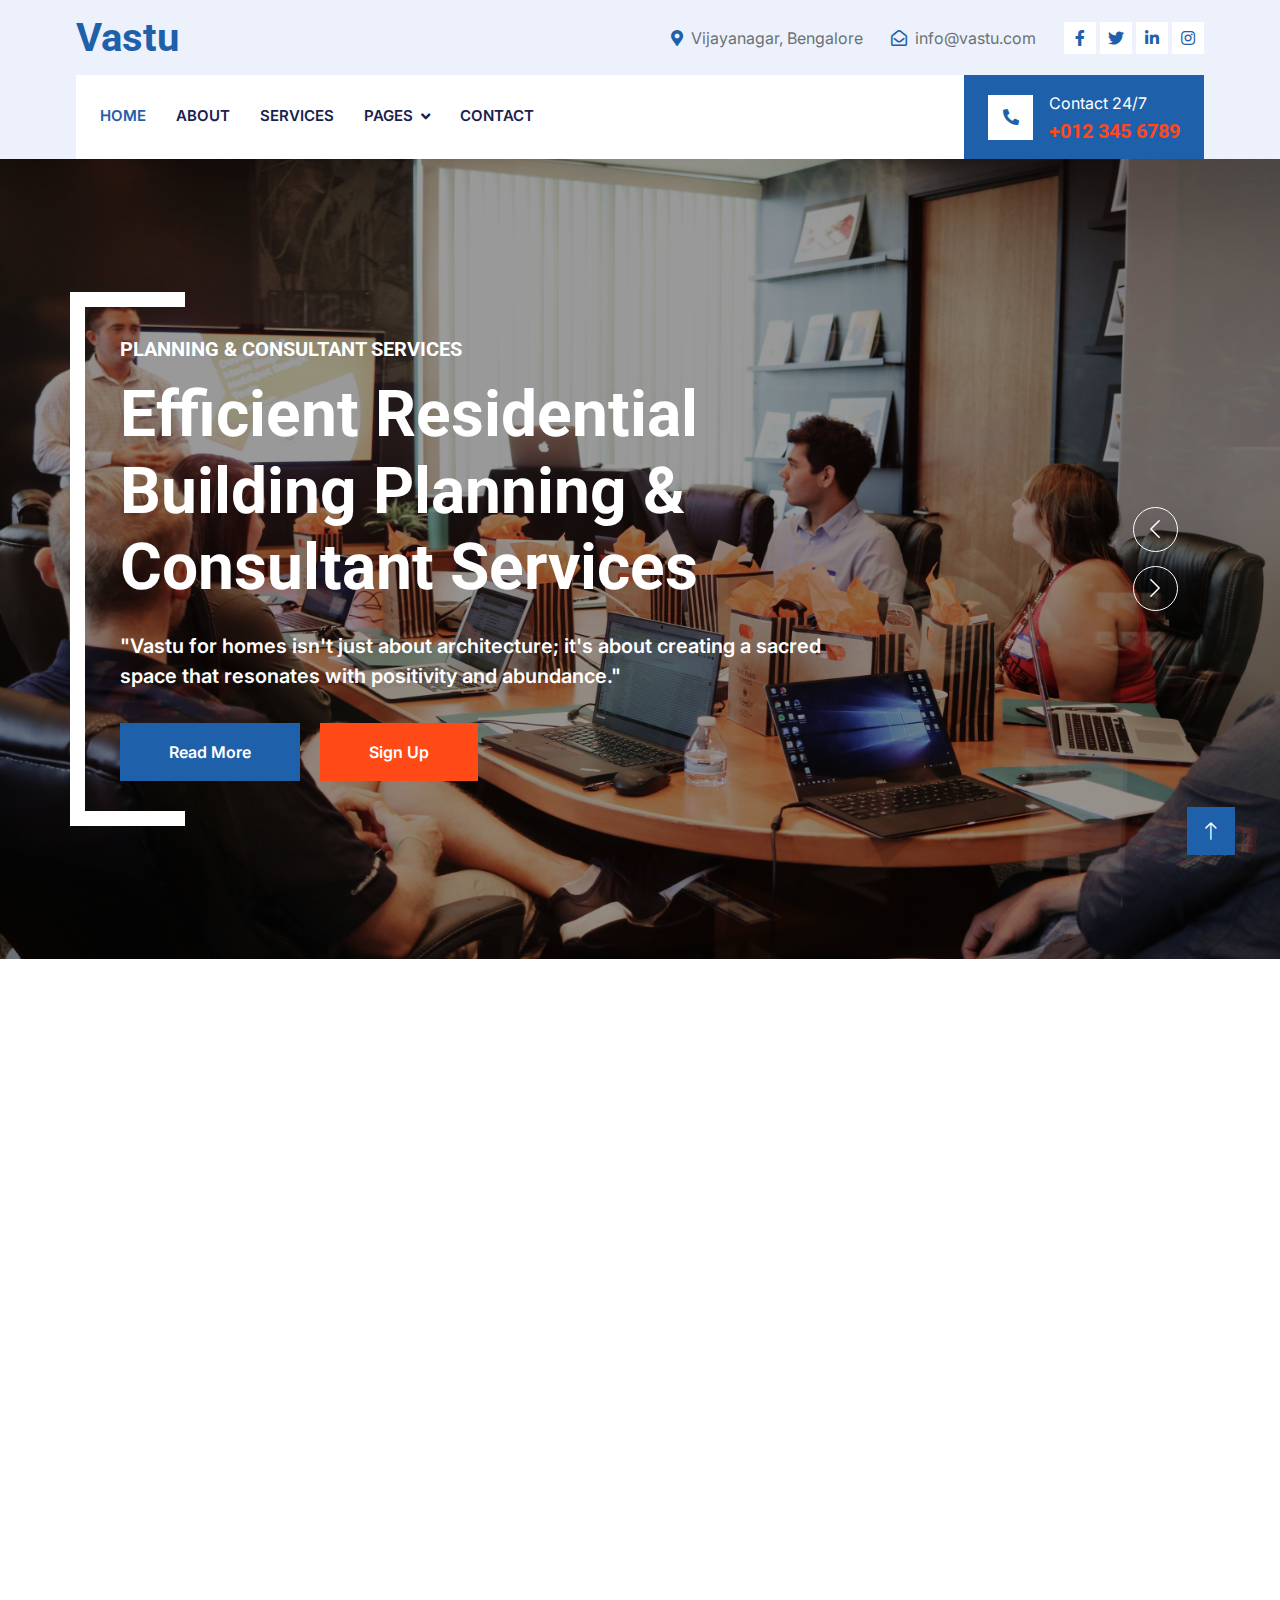
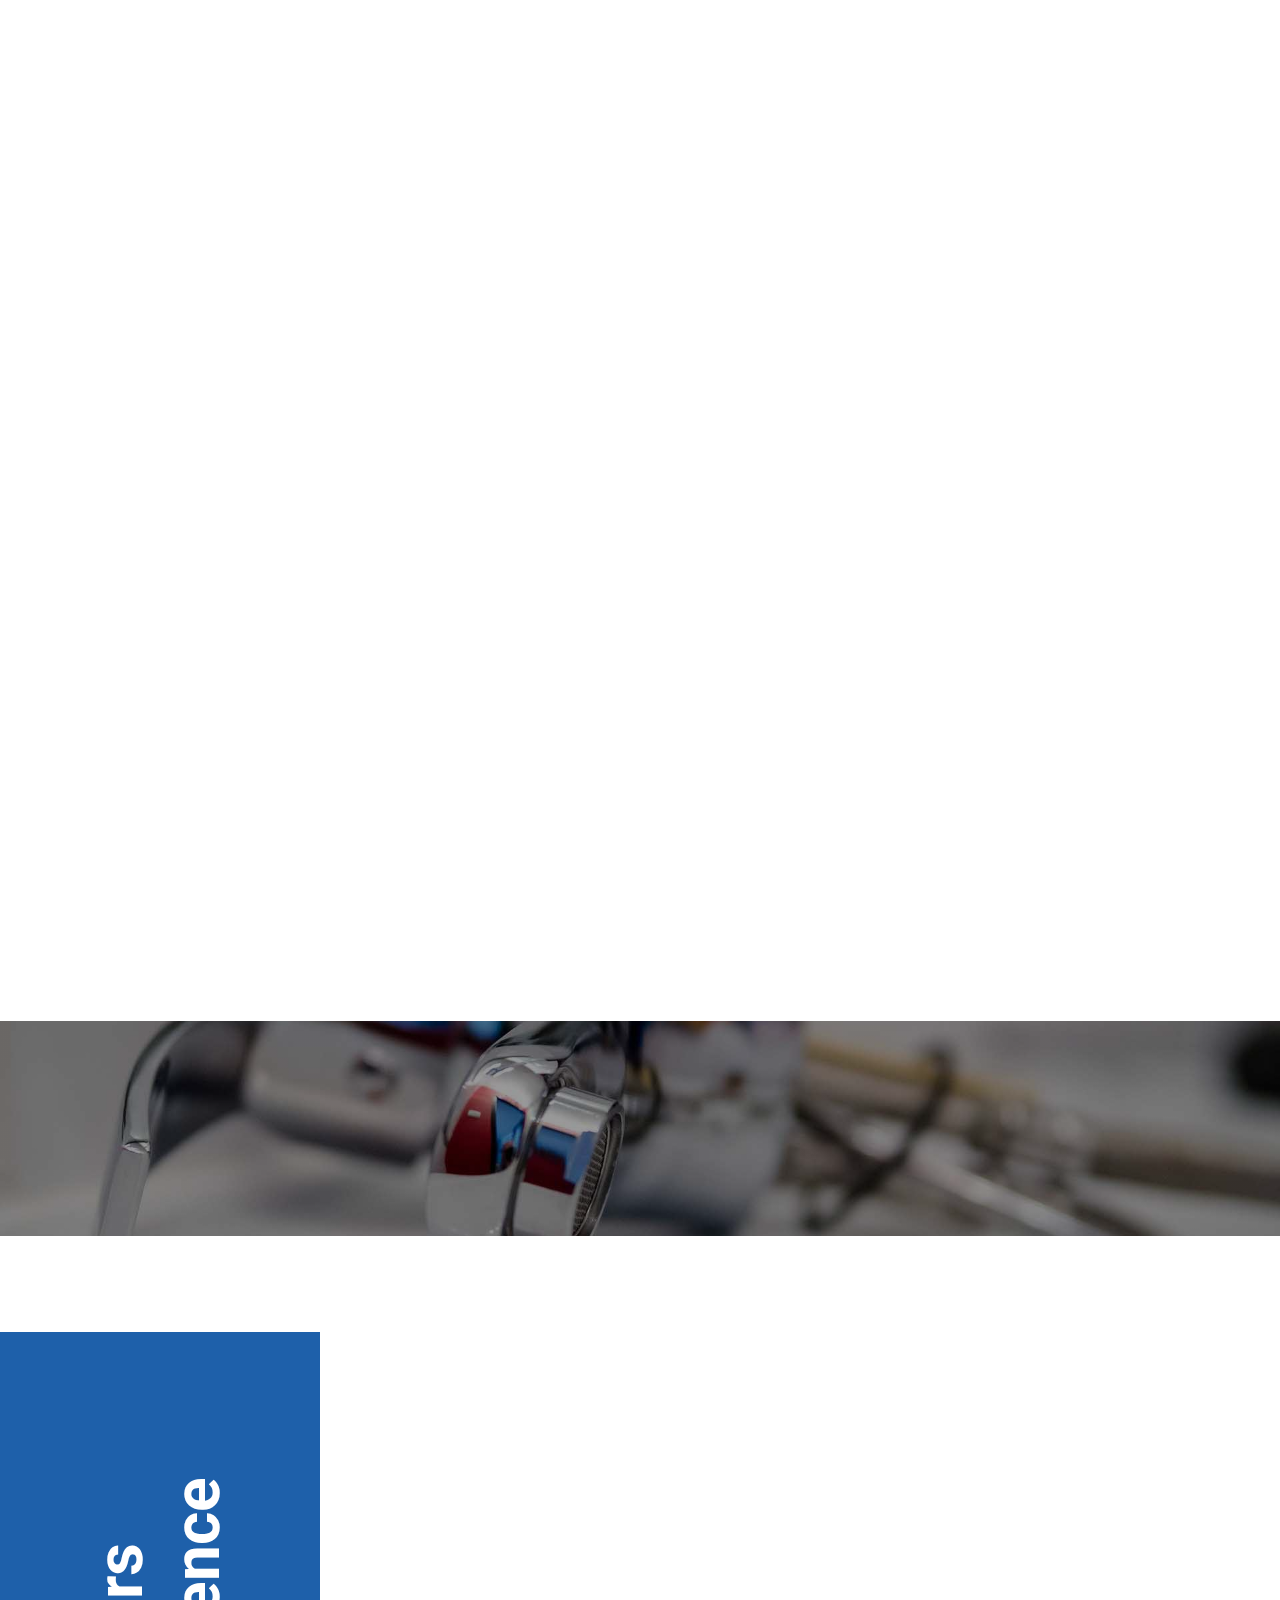
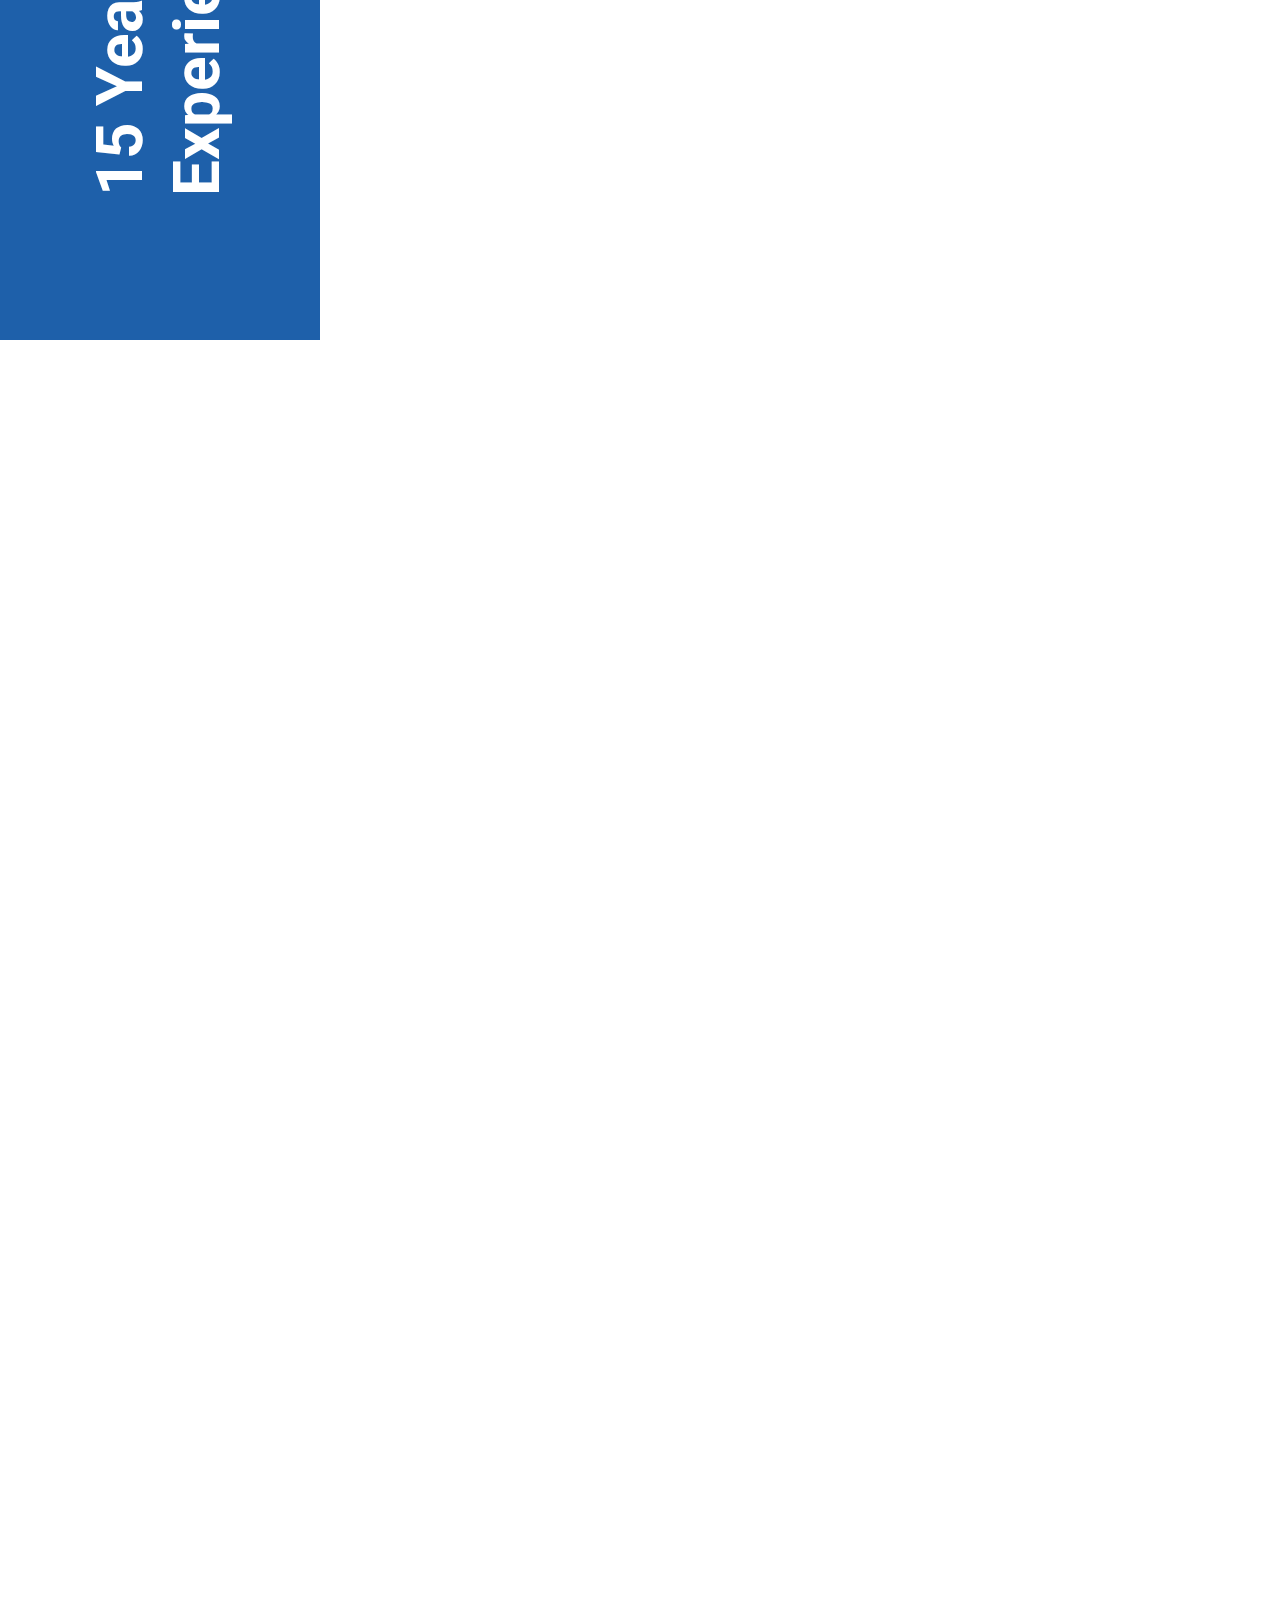
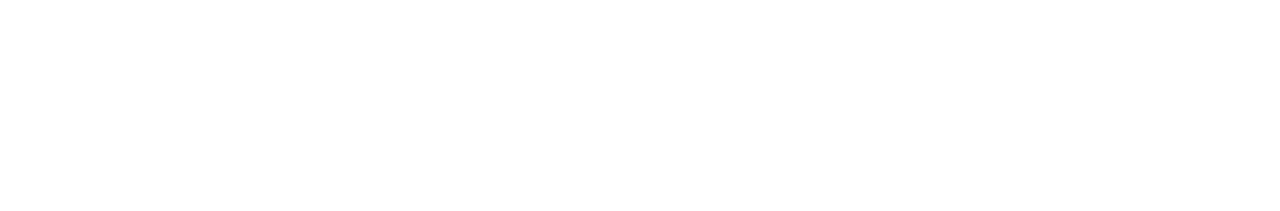
==== index.html @ 3ae21a58 "Add files via upload" ====
<!DOCTYPE html>
<html lang="en">

<head>
    <meta charset="utf-8">
    <title>Vastu Plan</title>
    <meta content="width=device-width, initial-scale=1.0" name="viewport">
    <meta content="" name="keywords">
    <meta content="" name="description">

    <!-- Favicon -->
    <link href="img/favicon.ico" rel="icon">

    <!-- Google Web Fonts -->
    <link rel="preconnect" href="https://fonts.googleapis.com">
    <link rel="preconnect" href="https://fonts.gstatic.com" crossorigin>
    <link href="https://fonts.googleapis.com/css2?family=Inter:wght@400;600&family=Roboto:wght@500;700&display=swap" rel="stylesheet">

    <!-- Icon Font Stylesheet -->
    <link href="https://cdnjs.cloudflare.com/ajax/libs/font-awesome/5.10.0/css/all.min.css" rel="stylesheet">
    <link href="https://cdn.jsdelivr.net/npm/bootstrap-icons@1.4.1/font/bootstrap-icons.css" rel="stylesheet">

    <!-- Libraries Stylesheet -->
    <link href="lib/animate/animate.min.css" rel="stylesheet">
    <link href="lib/owlcarousel/assets/owl.carousel.min.css" rel="stylesheet">
    <link href="lib/tempusdominus/css/tempusdominus-bootstrap-4.min.css" rel="stylesheet" />

    <!-- Customized Bootstrap Stylesheet -->
    <link href="css/bootstrap.min.css" rel="stylesheet">

    <!-- Template Stylesheet -->
    <link href="css/style.css" rel="stylesheet">
</head>

<body>
    <!-- Spinner Start -->
    <div id="spinner" class="show bg-white position-fixed translate-middle w-100 vh-100 top-50 start-50 d-flex align-items-center justify-content-center">
        <div class="spinner-border text-primary" style="width: 3rem; height: 3rem;" role="status">
            <span class="sr-only">Loading...</span>
        </div>
    </div>
    <!-- Spinner End -->


    <!-- Topbar Start -->
    <div class="container-fluid bg-light d-none d-lg-block">
        <div class="row align-items-center top-bar">
            <div class="col-lg-3 col-md-12 text-center text-lg-start">
                <a href="" class="navbar-brand m-0 p-0">
                    <h1 class="text-primary m-0">Vastu</h1>
                </a>
            </div>
            <div class="col-lg-9 col-md-12 text-end">
                <div class="h-100 d-inline-flex align-items-center me-4">
                    <i class="fa fa-map-marker-alt text-primary me-2"></i>
                    <p class="m-0">Vijayanagar, Bengalore</p>
                </div>
                <div class="h-100 d-inline-flex align-items-center me-4">
                    <i class="far fa-envelope-open text-primary me-2"></i>
                    <p class="m-0">info@vastu.com</p>
                </div>
                <div class="h-100 d-inline-flex align-items-center">
                    <a class="btn btn-sm-square bg-white text-primary me-1" href=""><i class="fab fa-facebook-f"></i></a>
                    <a class="btn btn-sm-square bg-white text-primary me-1" href=""><i class="fab fa-twitter"></i></a>
                    <a class="btn btn-sm-square bg-white text-primary me-1" href=""><i class="fab fa-linkedin-in"></i></a>
                    <a class="btn btn-sm-square bg-white text-primary me-0" href=""><i class="fab fa-instagram"></i></a>
                </div>
            </div>
        </div>
    </div>
    <!-- Topbar End -->


    <!-- Navbar Start -->
    <div class="container-fluid nav-bar bg-light">
        <nav class="navbar navbar-expand-lg navbar-light bg-white p-3 py-lg-0 px-lg-4">
            <a href="" class="navbar-brand d-flex align-items-center m-0 p-0 d-lg-none">
                <h1 class="text-primary m-0">Vastu</h1>
            </a>
            <button class="navbar-toggler" type="button" data-bs-toggle="collapse" data-bs-target="#navbarCollapse">
                <span class="fa fa-bars"></span>
            </button>
            <div class="collapse navbar-collapse" id="navbarCollapse">
                <div class="navbar-nav me-auto">
                    <a href="index.html" class="nav-item nav-link active">Home</a>
                    <a href="about.html" class="nav-item nav-link">About</a>
                    <a href="service.html" class="nav-item nav-link">Services</a>
                    <div class="nav-item dropdown">
                        <a href="#" class="nav-link dropdown-toggle" data-bs-toggle="dropdown">Pages</a>
                        <div class="dropdown-menu fade-up m-0">
                            <a href="booking.html" class="dropdown-item">Booking</a>
                            <a href="team.html" class="dropdown-item">Technicians</a>
                            <a href="testimonial.html" class="dropdown-item">Testimonial</a>
                            <a href="404.html" class="dropdown-item">404 Page</a>
                        </div>
                    </div>
                    <a href="contact.html" class="nav-item nav-link">Contact</a>
                </div>
                <div class="mt-4 mt-lg-0 me-lg-n4 py-3 px-4 bg-primary d-flex align-items-center">
                    <div class="d-flex flex-shrink-0 align-items-center justify-content-center bg-white" style="width: 45px; height: 45px;">
                        <i class="fa fa-phone-alt text-primary"></i>
                    </div>
                    <div class="ms-3">
                        <p class="mb-1 text-white">Contact 24/7</p>
                        <h5 class="m-0 text-secondary">+012 345 6789</h5>
                    </div>
                </div>
            </div>
        </nav>
    </div>
    <!-- Navbar End -->


    <!-- Carousel Start -->
    <div class="container-fluid p-0 mb-5">
        <div class="owl-carousel header-carousel position-relative">
            <div class="owl-carousel-item position-relative">
                <img class="img-fluid" src="img/carous1.jpg" alt="" style="max-height: 800px;">
                <div class="position-absolute top-0 start-0 w-100 h-100 d-flex align-items-center" style="background: rgba(0, 0, 0, .4);">
                    <div class="container">
                        <div class="row justify-content-start">
                            <div class="col-10 col-lg-8">
                                <h5 class="text-white text-uppercase mb-3 animated slideInDown">Planning & Consultant Services</h5>
                                <h1 class="display-3 text-white animated slideInDown mb-4">Efficient Residential Building Planning & Consultant Services</h1>
                                <p class="fs-5 fw-medium text-white mb-4 pb-2">"Vastu for homes isn't just about architecture; it's about creating a sacred space that resonates with positivity and abundance."</p>
                                <a href="" class="btn btn-primary py-md-3 px-md-5 me-3 animated slideInLeft">Read More</a>
                                <a href="" class="btn btn-secondary py-md-3 px-md-5 animated slideInRight">Sign Up</a>
                            </div>
                        </div>
                    </div>
                </div>
            </div>
            <div class="owl-carousel-item position-relative">
                <img class="img-fluid" src="img/carousel2.jpg" alt="" style="max-height: 800px;">
                <div class="position-absolute top-0 start-0 w-100 h-100 d-flex align-items-center" style="background: rgba(0, 0, 0, .4);">
                    <div class="container">
                        <div class="row justify-content-start">
                            <div class="col-10 col-lg-8">
                                <h5 class="text-white text-uppercase mb-3 animated slideInDown">Planning & Consultant Services</h5>
                                <h1 class="display-3 text-white animated slideInDown mb-4">Efficient Commercial Building Planning & Consultant Services</h1>
                                <p class="fs-5 fw-medium text-white mb-4 pb-2">"Incorporating Vastu principles in commercial spaces fosters an environment conducive to success and abundance."</p>
                                <a href="" class="btn btn-primary py-md-3 px-md-5 me-3 animated slideInLeft">Read More</a>
                                <a href="" class="btn btn-secondary py-md-3 px-md-5 animated slideInRight">Sign Up</a>
                            </div>
                        </div>
                    </div>
                </div>
            </div>
        </div>
    </div>
    <!-- Carousel End -->


    <!-- Service Start -->
    <div class="container-xxl py-5">
        <div class="container">
            <div class="text-center wow fadeInUp" data-wow-delay="0.1s">
                
                <h1 class="mb-5">Residential Building</h1>
            </div>
            <div class="row g-4">
                <div class="col-lg-3 col-md-6 service-item-top wow fadeInUp" data-wow-delay="0.1s">
                    <div class="overflow-hidden">
                        <img class="img-fluid w-100 h-100" src="img/2d.jpeg" alt="" style="max-height: 400px;">
                    </div>
                    <div class="d-flex align-items-center justify-content-between bg-light p-4">
                        <h5 class="text-truncate me-3 mb-0">2D Plans</h5>
                        <a class="btn btn-square btn-outline-primary border-2 border-white flex-shrink-0" href=""><i class="fa fa-arrow-right"></i></a>
                    </div>
                </div>
                <div class="col-lg-3 col-md-6 service-item-top wow fadeInUp" data-wow-delay="0.3s">
                    <div class="overflow-hidden">
                        <img class="img-fluid w-100 h-100" src="img/3d.jpeg" alt="" style="max-height: 400px;">
                    </div>
                    <div class="d-flex align-items-center justify-content-between bg-light p-4">
                        <h5 class="text-truncate me-3 mb-0">3D Plans</h5>
                        <a class="btn btn-square btn-outline-primary border-2 border-white flex-shrink-0" href=""><i class="fa fa-arrow-right"></i></a>
                    </div>
                </div>
                <div class="col-lg-3 col-md-6 service-item-top wow fadeInUp" data-wow-delay="0.5s">
                    <div class="overflow-hidden">
                        <img class="img-fluid w-100 h-100" src="img/frontElevation.png" alt="" style="max-height: 400px;">
                    </div>
                    <div class="d-flex align-items-center justify-content-between bg-light p-4">
                        <h5 class="text-truncate me-3 mb-0">Front Elevation</h5>
                        <a class="btn btn-square btn-outline-primary border-2 border-white flex-shrink-0" href=""><i class="fa fa-arrow-right"></i></a>
                    </div>
                </div>
                <div class="col-lg-3 col-md-6 service-item-top wow fadeInUp" data-wow-delay="0.5s">
                    <div class="overflow-hidden">
                        <img class="img-fluid w-100 h-100" src="img/interior1.jpeg" alt="" style="max-height: 400px;">
                    </div>
                    <div class="d-flex align-items-center justify-content-between bg-light p-4">
                        <h5 class="text-truncate me-3 mb-0">Interior Design</h5>
                        <a class="btn btn-square btn-outline-primary border-2 border-white flex-shrink-0" href=""><i class="fa fa-arrow-right"></i></a>
                    </div>
                </div>
            </div>
        </div>
    </div>
    <div class="container-xxl py-5">
        <div class="container">
            <div class="text-center wow fadeInUp" data-wow-delay="0.1s">
                
                <h1 class="mb-5">Commercial Building</h1>
            </div>
            <div class="row g-4">
                <div class="col-lg-3 col-md-6 service-item-top wow fadeInUp" data-wow-delay="0.1s">
                    <div class="overflow-hidden">
                        <img class="img-fluid w-100 h-100" src="img/2d1.jpeg" alt="" style="max-height: 400px;">
                    </div>
                    <div class="d-flex align-items-center justify-content-between bg-light p-4">
                        <h5 class="text-truncate me-3 mb-0">2D Plans</h5>
                        <a class="btn btn-square btn-outline-primary border-2 border-white flex-shrink-0" href=""><i class="fa fa-arrow-right"></i></a>
                    </div>
                </div>
                <div class="col-lg-3 col-md-6 service-item-top wow fadeInUp" data-wow-delay="0.3s">
                    <div class="overflow-hidden">
                        <img class="img-fluid w-100 h-100" src="img/3d1.jpeg" alt="" style="max-height: 400px;">
                    </div>
                    <div class="d-flex align-items-center justify-content-between bg-light p-4">
                        <h5 class="text-truncate me-3 mb-0">3D Plans</h5>
                        <a class="btn btn-square btn-outline-primary border-2 border-white flex-shrink-0" href=""><i class="fa fa-arrow-right"></i></a>
                    </div>
                </div>
                <div class="col-lg-3 col-md-6 service-item-top wow fadeInUp" data-wow-delay="0.5s">
                    <div class="overflow-hidden">
                        <img class="img-fluid w-100 h-100" src="img/frontElevation2.jpeg" alt="" style="max-height: 400px;">
                    </div>
                    <div class="d-flex align-items-center justify-content-between bg-light p-4">
                        <h5 class="text-truncate me-3 mb-0">Front Elevation</h5>
                        <a class="btn btn-square btn-outline-primary border-2 border-white flex-shrink-0" href=""><i class="fa fa-arrow-right"></i></a>
                    </div>
                </div>
                <div class="col-lg-3 col-md-6 service-item-top wow fadeInUp" data-wow-delay="0.5s">
                    <div class="overflow-hidden">
                        <img class="img-fluid w-100 h-100" src="img/interior2.jpeg" alt="" style="max-height: 400px;">
                    </div>
                    <div class="d-flex align-items-center justify-content-between bg-light p-4">
                        <h5 class="text-truncate me-3 mb-0">Interior Design</h5>
                        <a class="btn btn-square btn-outline-primary border-2 border-white flex-shrink-0" href=""><i class="fa fa-arrow-right"></i></a>
                    </div>
                </div>
            </div>
        </div>
    </div>
    <!-- Service End -->


    <!-- About Start -->
    <div class="container-xxl py-5">
        <div class="container">
           
            <div class="row g-5">
                <div class="col-lg-6 wow fadeInUp" data-wow-delay="0.1s">
                    <h6 class="text-secondary text-uppercase">About Us</h6>
                    <h1 class="mb-4">We Are Trusted Building Planners</h1>
                    <p class="mb-4">Building Vastu, a traditional Indian architectural practice, is deeply rooted in the belief that the design and construction of a building profoundly influence the well-being and prosperity of its occupants. Derived from ancient Vedic texts, Vastu Shastra provides a comprehensive guide for creating structures that harmonize with the natural elements and cosmic energies.</p>
                    <p class="fw-medium text-primary"><i class="fa fa-check text-success me-3"></i>Residential & commercial Planning</p>
                    <p class="fw-medium text-primary"><i class="fa fa-check text-success me-3"></i>3D plans</p>
                    <p class="fw-medium text-primary"><i class="fa fa-check text-success me-3"></i>Front Elevation & Interior</p>
                    <div class="bg-primary d-flex align-items-center p-4 mt-5">
                        <div class="d-flex flex-shrink-0 align-items-center justify-content-center bg-white" style="width: 60px; height: 60px;">
                            <i class="fa fa-phone-alt fa-2x text-primary"></i>
                        </div>
                        <div class="ms-3">
                            <p class="fs-5 fw-medium mb-2 text-white">Any Queries Contact 24/7</p>
                            <h3 class="m-0 text-secondary">+012 345 6789</h3>
                        </div>
                    </div>
                </div>
                <div class="col-lg-6 pt-4" style="min-height: 500px;">
                    <div class="position-relative h-100 wow fadeInUp" data-wow-delay="0.5s">
                        <img class="position-absolute img-fluid w-100 h-100" src="img/compas.jpg" style="object-fit: cover; padding: 0 0 50px 100px;" alt="">
                        <img class="position-absolute start-0 bottom-0 img-fluid bg-white pt-2 pe-2 w-50 h-50" src="img/vastu-chart.jpg" style="object-fit: cover;" alt="">
                    </div>
                </div>
            </div>
        </div>
    </div>
    <!-- About End -->


    <!-- Fact Start -->
    <div class="container-fluid fact bg-dark my-5 py-5">
        <div class="container">
            <div class="row g-4">
                <div class="col-md-6 col-lg-3 text-center wow fadeIn" data-wow-delay="0.1s">
                    <i class="fa fa-check fa-2x text-white mb-3"></i>
                    <h2 class="text-white mb-2" data-toggle="counter-up">1234</h2>
                    <p class="text-white mb-0">Years Experience</p>
                </div>
                <div class="col-md-6 col-lg-3 text-center wow fadeIn" data-wow-delay="0.3s">
                    <i class="fa fa-users-cog fa-2x text-white mb-3"></i>
                    <h2 class="text-white mb-2" data-toggle="counter-up">1234</h2>
                    <p class="text-white mb-0">Expert Technicians</p>
                </div>
                <div class="col-md-6 col-lg-3 text-center wow fadeIn" data-wow-delay="0.5s">
                    <i class="fa fa-users fa-2x text-white mb-3"></i>
                    <h2 class="text-white mb-2" data-toggle="counter-up">1234</h2>
                    <p class="text-white mb-0">Satisfied Clients</p>
                </div>
                <div class="col-md-6 col-lg-3 text-center wow fadeIn" data-wow-delay="0.7s">
                    <i class="fa fa-wrench fa-2x text-white mb-3"></i>
                    <h2 class="text-white mb-2" data-toggle="counter-up">1234</h2>
                    <p class="text-white mb-0">Compleate Projects</p>
                </div>
            </div>
        </div>
    </div>
    <!-- Fact End -->


    <!-- Service Start -->
    <div class="container-fluid py-5 px-4 px-lg-0">
        <div class="row g-0">
            <div class="col-lg-3 d-none d-lg-flex">
                <div class="d-flex align-items-center justify-content-center bg-primary w-100 h-100">
                    <h1 class="display-3 text-white m-0" style="transform: rotate(-90deg);">15 Years Experience</h1>
                </div>
            </div>
            <div class="col-md-12 col-lg-9">
                <div class="ms-lg-5 ps-lg-5">
                    <div class="text-center text-lg-start wow fadeInUp" data-wow-delay="0.1s">
                        <h6 class="text-secondary text-uppercase">Our Services</h6>
                        <h1 class="mb-5">Explore Our Services</h1>
                    </div>
                    <div class="owl-carousel service-carousel position-relative wow fadeInUp" data-wow-delay="0.1s">
                        <div class="bg-light p-4">
                            <div class="d-flex align-items-center justify-content-center border border-5 border-white mb-4" style="width: 75px; height: 75px;">
                                <i class="fa fa-water fa-2x text-primary"></i>
                            </div>
                            <h4 class="mb-3">Drain Repair</h4>
                            <p>Stet stet justo dolor sed duo. Ut clita sea sit ipsum diam lorem diam justo.</p>
                            <p class="text-primary fw-medium"><i class="fa fa-check text-success me-2"></i>Quality Service</p>
                            <p class="text-primary fw-medium"><i class="fa fa-check text-success me-2"></i>Customer Satisfaction</p>
                            <p class="text-primary fw-medium"><i class="fa fa-check text-success me-2"></i>Support 24/7</p>
                            <a href="" class="btn bg-white text-primary w-100 mt-2">Read More<i class="fa fa-arrow-right text-secondary ms-2"></i></a>
                        </div>
                        <div class="bg-light p-4">
                            <div class="d-flex align-items-center justify-content-center border border-5 border-white mb-4" style="width: 75px; height: 75px;">
                                <i class="fa fa-toilet fa-2x text-primary"></i>
                            </div>
                            <h4 class="mb-3">Toilet Pipe Repair</h4>
                            <p>Stet stet justo dolor sed duo. Ut clita sea sit ipsum diam lorem diam justo.</p>
                            <p class="text-primary fw-medium"><i class="fa fa-check text-success me-2"></i>Quality Service</p>
                            <p class="text-primary fw-medium"><i class="fa fa-check text-success me-2"></i>Customer Satisfaction</p>
                            <p class="text-primary fw-medium"><i class="fa fa-check text-success me-2"></i>Support 24/7</p>
                            <a href="" class="btn bg-white text-primary w-100 mt-2">Read More<i class="fa fa-arrow-right text-secondary ms-2"></i></a>
                        </div>
                        <div class="bg-light p-4">
                            <div class="d-flex align-items-center justify-content-center border border-5 border-white mb-4" style="width: 75px; height: 75px;">
                                <i class="fa fa-shower fa-2x text-primary"></i>
                            </div>
                            <h4 class="mb-3">Sewer Line Repair</h4>
                            <p>Stet stet justo dolor sed duo. Ut clita sea sit ipsum diam lorem diam justo.</p>
                            <p class="text-primary fw-medium"><i class="fa fa-check text-success me-2"></i>Quality Service</p>
                            <p class="text-primary fw-medium"><i class="fa fa-check text-success me-2"></i>Customer Satisfaction</p>
                            <p class="text-primary fw-medium"><i class="fa fa-check text-success me-2"></i>Support 24/7</p>
                            <a href="" class="btn bg-white text-primary w-100 mt-2">Read More<i class="fa fa-arrow-right text-secondary ms-2"></i></a>
                        </div>
                        <div class="bg-light p-4">
                            <div class="d-flex align-items-center justify-content-center border border-5 border-white mb-4" style="width: 75px; height: 75px;">
                                <i class="fa fa-tint fa-2x text-primary"></i>
                            </div>
                            <h4 class="mb-3">Water Heater Repair</h4>
                            <p>Stet stet justo dolor sed duo. Ut clita sea sit ipsum diam lorem diam justo.</p>
                            <p class="text-primary fw-medium"><i class="fa fa-check text-success me-2"></i>Quality Service</p>
                            <p class="text-primary fw-medium"><i class="fa fa-check text-success me-2"></i>Customer Satisfaction</p>
                            <p class="text-primary fw-medium"><i class="fa fa-check text-success me-2"></i>Support 24/7</p>
                            <a href="" class="btn bg-white text-primary w-100 mt-2">Read More<i class="fa fa-arrow-right text-secondary ms-2"></i></a>
                        </div>
                    </div>
                </div>
            </div>
        </div>
    </div>
    <!-- Service End -->


    <!-- Booking Start -->
    <div class="container-fluid my-5 px-0">
        <div class="video wow fadeInUp" data-wow-delay="0.1s">
            <button type="button" class="btn-play" data-bs-toggle="modal" data-src="https://www.youtube.com/embed/DWRcNpR6Kdc" data-bs-target="#videoModal">
                <span></span>
            </button>

            <div class="modal fade" id="videoModal" tabindex="-1" aria-labelledby="exampleModalLabel" aria-hidden="true">
                <div class="modal-dialog">
                    <div class="modal-content rounded-0">
                        <div class="modal-header">
                            <h5 class="modal-title" id="exampleModalLabel">Youtube Video</h5>
                            <button type="button" class="btn-close" data-bs-dismiss="modal" aria-label="Close"></button>
                        </div>
                        <div class="modal-body">
                            <!-- 16:9 aspect ratio -->
                            <div class="ratio ratio-16x9">
                                <iframe class="embed-responsive-item" src="" id="video" allowfullscreen allowscriptaccess="always"
                                    allow="autoplay"></iframe>
                            </div>
                        </div>
                    </div>
                </div>
            </div>

            <h1 class="text-white mb-4">Emergency Plumbing Service</h1>
            <h3 class="text-white mb-0">24 Hours 7 Days a Week</h3>
        </div>
        <div class="container position-relative wow fadeInUp" data-wow-delay="0.1s" style="margin-top: -6rem;">
            <div class="row justify-content-center">
                <div class="col-lg-8">
                    <div class="bg-light text-center p-5">
                        <h1 class="mb-4">Book For A Service</h1>
                        <form>
                            <div class="row g-3">
                                <div class="col-12 col-sm-6">
                                    <input type="text" class="form-control border-0" placeholder="Your Name" style="height: 55px;">
                                </div>
                                <div class="col-12 col-sm-6">
                                    <input type="email" class="form-control border-0" placeholder="Your Email" style="height: 55px;">
                                </div>
                                <div class="col-12 col-sm-6">
                                    <select class="form-select border-0" style="height: 55px;">
                                        <option selected>Select A Service</option>
                                        <option value="1">Service 1</option>
                                        <option value="2">Service 2</option>
                                        <option value="3">Service 3</option>
                                    </select>
                                </div>
                                <div class="col-12 col-sm-6">
                                    <div class="date" id="date1" data-target-input="nearest">
                                        <input type="text"
                                            class="form-control border-0 datetimepicker-input"
                                            placeholder="Service Date" data-target="#date1" data-toggle="datetimepicker" style="height: 55px;">
                                    </div>
                                </div>
                                <div class="col-12">
                                    <textarea class="form-control border-0" placeholder="Special Request"></textarea>
                                </div>
                                <div class="col-12">
                                    <button class="btn btn-primary w-100 py-3" type="submit">Book Now</button>
                                </div>
                            </div>
                        </form>
                    </div>
                </div>
            </div>
        </div>
    </div>
    <!-- Booking End -->


    <!-- Team Start -->
    <!-- <div class="container-xxl py-5">
        <div class="container">
            <div class="text-center wow fadeInUp" data-wow-delay="0.1s">
                <h6 class="text-secondary text-uppercase">Our Technicians</h6>
                <h1 class="mb-5">Our Expert Technicians</h1>
            </div>
            <div class="row g-4">
                <div class="col-lg-3 col-md-6 wow fadeInUp" data-wow-delay="0.1s">
                    <div class="team-item">
                        <div class="position-relative overflow-hidden">
                            <img class="img-fluid" src="img/team-1.jpg" alt="">
                        </div>
                        <div class="team-text">
                            <div class="bg-light">
                                <h5 class="fw-bold mb-0">Full Name</h5>
                                <small>Designation</small>
                            </div>
                            <div class="bg-primary">
                                <a class="btn btn-square mx-1" href=""><i class="fab fa-facebook-f"></i></a>
                                <a class="btn btn-square mx-1" href=""><i class="fab fa-twitter"></i></a>
                                <a class="btn btn-square mx-1" href=""><i class="fab fa-instagram"></i></a>
                            </div>
                        </div>
                    </div>
                </div>
                <div class="col-lg-3 col-md-6 wow fadeInUp" data-wow-delay="0.3s">
                    <div class="team-item">
                        <div class="position-relative overflow-hidden">
                            <img class="img-fluid" src="img/team-2.jpg" alt="">
                        </div>
                        <div class="team-text">
                            <div class="bg-light">
                                <h5 class="fw-bold mb-0">Full Name</h5>
                                <small>Designation</small>
                            </div>
                            <div class="bg-primary">
                                <a class="btn btn-square mx-1" href=""><i class="fab fa-facebook-f"></i></a>
                                <a class="btn btn-square mx-1" href=""><i class="fab fa-twitter"></i></a>
                                <a class="btn btn-square mx-1" href=""><i class="fab fa-instagram"></i></a>
                            </div>
                        </div>
                    </div>
                </div>
                <div class="col-lg-3 col-md-6 wow fadeInUp" data-wow-delay="0.5s">
                    <div class="team-item">
                        <div class="position-relative overflow-hidden">
                            <img class="img-fluid" src="img/team-3.jpg" alt="">
                        </div>
                        <div class="team-text">
                            <div class="bg-light">
                                <h5 class="fw-bold mb-0">Full Name</h5>
                                <small>Designation</small>
                            </div>
                            <div class="bg-primary">
                                <a class="btn btn-square mx-1" href=""><i class="fab fa-facebook-f"></i></a>
                                <a class="btn btn-square mx-1" href=""><i class="fab fa-twitter"></i></a>
                                <a class="btn btn-square mx-1" href=""><i class="fab fa-instagram"></i></a>
                            </div>
                        </div>
                    </div>
                </div>
                <div class="col-lg-3 col-md-6 wow fadeInUp" data-wow-delay="0.7s">
                    <div class="team-item">
                        <div class="position-relative overflow-hidden">
                            <img class="img-fluid" src="img/team-4.jpg" alt="">
                        </div>
                        <div class="team-text">
                            <div class="bg-light">
                                <h5 class="fw-bold mb-0">Full Name</h5>
                                <small>Designation</small>
                            </div>
                            <div class="bg-primary">
                                <a class="btn btn-square mx-1" href=""><i class="fab fa-facebook-f"></i></a>
                                <a class="btn btn-square mx-1" href=""><i class="fab fa-twitter"></i></a>
                                <a class="btn btn-square mx-1" href=""><i class="fab fa-instagram"></i></a>
                            </div>
                        </div>
                    </div>
                </div>
            </div>
        </div>
    </div> -->
    <!-- Team End -->


    <!-- Testimonial Start -->
    <!-- <div class="container-xxl py-5 wow fadeInUp" data-wow-delay="0.1s">
        <div class="container">
            <div class="text-center">
                <h6 class="text-secondary text-uppercase">Testimonial</h6>
                <h1 class="mb-5">Our Clients Say!</h1>
            </div>
            <div class="owl-carousel testimonial-carousel position-relative wow fadeInUp" data-wow-delay="0.1s">
                <div class="testimonial-item text-center">
                    <div class="testimonial-text bg-light text-center p-4 mb-4">
                        <p class="mb-0">Tempor erat elitr rebum at clita. Diam dolor diam ipsum sit diam amet diam et eos. Clita erat ipsum et lorem et sit.</p>
                    </div>
                    <img class="bg-light rounded-circle p-2 mx-auto mb-2" src="img/testimonial-1.jpg" style="width: 80px; height: 80px;">
                    <div class="mb-2">
                        <small class="fa fa-star text-secondary"></small>
                        <small class="fa fa-star text-secondary"></small>
                        <small class="fa fa-star text-secondary"></small>
                        <small class="fa fa-star text-secondary"></small>
                        <small class="fa fa-star text-secondary"></small>
                    </div>
                    <h5 class="mb-1">Client Name</h5>
                    <p class="m-0">Profession</p>
                </div>
                <div class="testimonial-item text-center">
                    <div class="testimonial-text bg-light text-center p-4 mb-4">
                        <p class="mb-0">Tempor erat elitr rebum at clita. Diam dolor diam ipsum sit diam amet diam et eos. Clita erat ipsum et lorem et sit.</p>
                    </div>
                    <img class="bg-light rounded-circle p-2 mx-auto mb-2" src="img/testimonial-2.jpg" style="width: 80px; height: 80px;">
                    <div class="mb-2">
                        <small class="fa fa-star text-secondary"></small>
                        <small class="fa fa-star text-secondary"></small>
                        <small class="fa fa-star text-secondary"></small>
                        <small class="fa fa-star text-secondary"></small>
                        <small class="fa fa-star text-secondary"></small>
                    </div>
                    <h5 class="mb-1">Client Name</h5>
                    <p class="m-0">Profession</p>
                </div>
                <div class="testimonial-item text-center">
                    <div class="testimonial-text bg-light text-center p-4 mb-4">
                        <p class="mb-0">Tempor erat elitr rebum at clita. Diam dolor diam ipsum sit diam amet diam et eos. Clita erat ipsum et lorem et sit.</p>
                    </div>
                    <img class="bg-light rounded-circle p-2 mx-auto mb-2" src="img/testimonial-3.jpg" style="width: 80px; height: 80px;">
                    <div class="mb-2">
                        <small class="fa fa-star text-secondary"></small>
                        <small class="fa fa-star text-secondary"></small>
                        <small class="fa fa-star text-secondary"></small>
                        <small class="fa fa-star text-secondary"></small>
                        <small class="fa fa-star text-secondary"></small>
                    </div>
                    <h5 class="mb-1">Client Name</h5>
                    <p class="m-0">Profession</p>
                </div>
                <div class="testimonial-item text-center">
                    <div class="testimonial-text bg-light text-center p-4 mb-4">
                        <p class="mb-0">Tempor erat elitr rebum at clita. Diam dolor diam ipsum sit diam amet diam et eos. Clita erat ipsum et lorem et sit.</p>
                    </div>
                    <img class="bg-light rounded-circle p-2 mx-auto mb-2" src="img/testimonial-4.jpg" style="width: 80px; height: 80px;">
                    <div class="mb-2">
                        <small class="fa fa-star text-secondary"></small>
                        <small class="fa fa-star text-secondary"></small>
                        <small class="fa fa-star text-secondary"></small>
                        <small class="fa fa-star text-secondary"></small>
                        <small class="fa fa-star text-secondary"></small>
                    </div>
                    <h5 class="mb-1">Client Name</h5>
                    <p class="m-0">Profession</p>
                </div>
            </div>
        </div>
    </div> -->
    <!-- Testimonial End -->


    <!-- Footer Start -->
    <div class="container-fluid bg-dark text-light footer pt-5 mt-5 wow fadeIn" data-wow-delay="0.1s">
        <div class="container py-5">
            <div class="row g-5">
                <div class="col-lg-5 col-md-6">
                    <h4 class="text-light mb-4">Address</h4>
                    <p class="mb-2"><i class="fa fa-map-marker-alt me-3"></i>Vijayanagar, Bengalore</p>
                    <p class="mb-2"><i class="fa fa-phone-alt me-3"></i>+012 345 67890</p>
                    <p class="mb-2"><i class="fa fa-envelope me-3"></i>info@vastu.com</p>
                    <div class="d-flex pt-2">
                        <a class="btn btn-outline-light btn-social" href=""><i class="fab fa-twitter"></i></a>
                        <a class="btn btn-outline-light btn-social" href=""><i class="fab fa-facebook-f"></i></a>
                        <a class="btn btn-outline-light btn-social" href=""><i class="fab fa-youtube"></i></a>
                        <a class="btn btn-outline-light btn-social" href=""><i class="fab fa-linkedin-in"></i></a>
                    </div>
                </div>
                <!-- <div class="col-lg-4 col-md-6">
                    <h4 class="text-light mb-4">Opening Hours</h4>
                    <h6 class="text-light">Monday - Friday:</h6>
                    <p class="mb-4">09.00 AM - 09.00 PM</p>
                    <h6 class="text-light">Saturday - Sunday:</h6>
                    <p class="mb-0">09.00 AM - 12.00 PM</p>
                </div> -->
                <!-- <div class="col-lg-3 col-md-6">
                    <h4 class="text-light mb-4">Services</h4>
                    <a class="btn btn-link" href="">Drain Cleaning</a>
                    <a class="btn btn-link" href="">Sewer Line</a>
                    <a class="btn btn-link" href="">Water Heating</a>
                    <a class="btn btn-link" href="">Toilet Cleaning</a>
                    <a class="btn btn-link" href="">Broken Pipe</a>
                </div> -->
                <div class="col-lg-5 col-md-6">
                    <h4 class="text-light mb-4">Newsletter</h4>
                    <p>Dolor amet sit justo amet elitr clita ipsum elitr est.</p>
                    <div class="position-relative mx-auto" style="max-width: 400px;">
                        <input class="form-control border-0 w-100 py-3 ps-4 pe-5" type="text" placeholder="Your email">
                        <button type="button" class="btn btn-primary py-2 position-absolute top-0 end-0 mt-2 me-2">SignUp</button>
                    </div>
                </div>
            </div>
        </div>
        <div class="container">
            <div class="copyright">
                <div class="row">
                    <div class="col-md-6 text-center text-md-start mb-3 mb-md-0">
                        &copy; <a class="border-bottom" href="#">Vastu</a>, All Right Reserved.
                    </div>
                    <div class="col-md-6 text-center text-md-end">
                        <!--/*** This template is free as long as you keep the footer author’s credit link/attribution link/backlink. If you'd like to use the template without the footer author’s credit link/attribution link/backlink, you can purchase the Credit Removal License from "https://htmlcodex.com/credit-removal". Thank you for your support. ***/-->
                        Designed By <a class="border-bottom" href="">Vastu</a>
                    </div>
                </div>
            </div>
        </div>
    </div>
    <!-- Footer End -->


    <!-- Back to Top -->
    <a href="#" class="btn btn-lg btn-primary btn-lg-square rounded-0 back-to-top"><i class="bi bi-arrow-up"></i></a>


    <!-- JavaScript Libraries -->
    <script src="https://code.jquery.com/jquery-3.4.1.min.js"></script>
    <script src="https://cdn.jsdelivr.net/npm/bootstrap@5.0.0/dist/js/bootstrap.bundle.min.js"></script>
    <script src="lib/wow/wow.min.js"></script>
    <script src="lib/easing/easing.min.js"></script>
    <script src="lib/waypoints/waypoints.min.js"></script>
    <script src="lib/counterup/counterup.min.js"></script>
    <script src="lib/owlcarousel/owl.carousel.min.js"></script>
    <script src="lib/tempusdominus/js/moment.min.js"></script>
    <script src="lib/tempusdominus/js/moment-timezone.min.js"></script>
    <script src="lib/tempusdominus/js/tempusdominus-bootstrap-4.min.js"></script>

    <!-- Template Javascript -->
    <script src="js/main.js"></script>
</body>

</html>
---- css/style.css ----
/********** Template CSS **********/
:root {
    --primary: #1E60AA;
    --secondary: #FF4917;
    --light: #EDF1FC;
    --dark: #17224D;
}

.fw-medium {
    font-weight: 600 !important;
}

.back-to-top {
    position: fixed;
    display: none;
    right: 45px;
    bottom: 45px;
    z-index: 99;
}


/*** Spinner ***/
#spinner {
    opacity: 0;
    visibility: hidden;
    transition: opacity .5s ease-out, visibility 0s linear .5s;
    z-index: 99999;
}

#spinner.show {
    transition: opacity .5s ease-out, visibility 0s linear 0s;
    visibility: visible;
    opacity: 1;
}


/*** Button ***/
.btn {
    font-weight: 600;
    transition: .5s;
}

.btn.btn-primary,
.btn.btn-secondary {
    color: #FFFFFF;
}

.btn-square {
    width: 38px;
    height: 38px;
}

.btn-sm-square {
    width: 32px;
    height: 32px;
}

.btn-lg-square {
    width: 48px;
    height: 48px;
}

.btn-square,
.btn-sm-square,
.btn-lg-square {
    padding: 0;
    display: flex;
    align-items: center;
    justify-content: center;
    font-weight: normal;
}


/*** Navbar ***/
.top-bar {
    height: 75px;
    padding: 0 4rem;
}

.nav-bar {
    position: relative;
    padding: 0 4.75rem;
    transition: .5s;
    z-index: 9999;
}

.nav-bar.sticky-top {
    position: sticky;
    padding: 0;
    z-index: 9999;
}

.navbar .dropdown-toggle::after {
    border: none;
    content: "\f107";
    font-family: "Font Awesome 5 Free";
    font-weight: 900;
    vertical-align: middle;
    margin-left: 8px;
}

.navbar-light .navbar-nav .nav-link {
    margin-right: 30px;
    padding: 25px 0;
    color: var(--dark);
    font-size: 15px;
    font-weight: 600;
    text-transform: uppercase;
    outline: none;
}

.navbar-light .navbar-nav .nav-link:hover,
.navbar-light .navbar-nav .nav-link.active {
    color: var(--primary);
}

@media (max-width: 991.98px) {
    .nav-bar {
        padding: 0;
    }

    .navbar-light .navbar-nav .nav-link  {
        margin-right: 0;
        padding: 10px 0;
    }

    .navbar-light .navbar-nav {
        margin-top: 1rem;
        padding-top: 1rem;
        border-top: 1px solid #EEEEEE;
    }
}

@media (min-width: 992px) {
    .navbar .nav-item .dropdown-menu {
        display: block;
        border: none;
        margin-top: 0;
        top: 150%;
        opacity: 0;
        visibility: hidden;
        transition: .5s;
    }

    .navbar .nav-item:hover .dropdown-menu {
        top: 100%;
        visibility: visible;
        transition: .5s;
        opacity: 1;
    }
}


/*** Header ***/
.header-carousel .container,
.page-header .container {
    position: relative;
    padding: 45px 0 45px 35px;
    border-left: 15px solid #FFFFFF;
}

.header-carousel .container::before,
.header-carousel .container::after,
.page-header .container::before,
.page-header .container::after {
    position: absolute;
    content: "";
    top: 0;
    left: 0;
    width: 100px;
    height: 15px;
    background: #FFFFFF;
}

.header-carousel .container::after,
.page-header .container::after {
    top: 100%;
    margin-top: -15px;
}

@media (max-width: 768px) {
    .header-carousel .owl-carousel-item {
        position: relative;
        min-height: 500px;
    }
    
    .header-carousel .owl-carousel-item img {
        position: absolute;
        width: 100%;
        height: 100%;
        object-fit: cover;
    }

    .header-carousel .owl-carousel-item h5,
    .header-carousel .owl-carousel-item p {
        font-size: 14px !important;
        font-weight: 400 !important;
    }

    .header-carousel .owl-carousel-item h1 {
        font-size: 24px;
        font-weight: 600;
    }
}

.header-carousel .owl-nav {
    position: absolute;
    top: 50%;
    right: 8%;
    transform: translateY(-50%);
    display: flex;
    flex-direction: column;
}

.header-carousel .owl-nav .owl-prev,
.header-carousel .owl-nav .owl-next {
    margin: 7px 0;
    width: 45px;
    height: 45px;
    display: flex;
    align-items: center;
    justify-content: center;
    color: #FFFFFF;
    background: transparent;
    border: 1px solid #FFFFFF;
    border-radius: 45px;
    font-size: 22px;
    transition: .5s;
}

.header-carousel .owl-nav .owl-prev:hover,
.header-carousel .owl-nav .owl-next:hover {
    background: var(--primary);
    border-color: var(--primary);
}

.page-header {
    background: linear-gradient(rgba(0, 0, 0, .4), rgba(0, 0, 0, .4)), url(../img/bg.jpg) center center no-repeat;
    background-size: cover;
}

.breadcrumb-item + .breadcrumb-item::before {
    color: var(--light);
}


/*** Facts ***/
.fact {
    background: linear-gradient(rgba(0, 0, 0, .4), rgba(0, 0, 0, .4)), url(../img/bg.jpg) center center no-repeat;
    background-size: cover;
}


/*** Service ***/
.service-item-top img {
    transition: .5s;
}

.service-item-top:hover img {
    transform: scale(1.1);
}

.service-carousel .owl-dots {
    margin-top: 24px;
    display: flex;
    align-items: flex-end;
    justify-content: center;
}

.service-carousel .owl-dot {
    position: relative;
    display: inline-block;
    margin: 0 5px;
    width: 15px;
    height: 15px;
    background: var(--primary);
    border: 5px solid var(--light);
    transition: .5s;
}

.service-carousel .owl-dot.active {
    background: var(--light);
    border-color: var(--primary);
}


/*** Booking ***/
.video {
    position: relative;
    padding: 8rem 0 12rem 0;
    background: linear-gradient(rgba(0, 0, 0, .4), rgba(0, 0, 0, .4)), url(../img/carousel-1.jpg) center center no-repeat;
    background-size: cover;
    display: flex;
    flex-direction: column;
    align-items: center;
    justify-content: center;
}

.video .btn-play {
    position: relative;
    box-sizing: content-box;
    display: block;
    width: 32px;
    height: 44px;
    border-radius: 50%;
    border: none;
    outline: none;
    padding: 18px 20px 18px 28px;
    margin-bottom: 4rem;
}

.video .btn-play:before {
    content: "";
    position: absolute;
    z-index: 0;
    left: 50%;
    top: 50%;
    transform: translateX(-50%) translateY(-50%);
    display: block;
    width: 100px;
    height: 100px;
    background: #FFFFFF;
    border-radius: 50%;
    animation: pulse-border 1500ms ease-out infinite;
}

.video .btn-play:after {
    content: "";
    position: absolute;
    z-index: 1;
    left: 50%;
    top: 50%;
    transform: translateX(-50%) translateY(-50%);
    display: block;
    width: 100px;
    height: 100px;
    background: #FFFFFF;
    border-radius: 50%;
    transition: all 200ms;
}

.video .btn-play img {
    position: relative;
    z-index: 3;
    max-width: 100%;
    width: auto;
    height: auto;
}

.video .btn-play span {
    display: block;
    position: relative;
    z-index: 3;
    width: 0;
    height: 0;
    border-left: 32px solid var(--primary);
    border-top: 22px solid transparent;
    border-bottom: 22px solid transparent;
}

@keyframes pulse-border {
    0% {
        transform: translateX(-50%) translateY(-50%) translateZ(0) scale(1);
        opacity: 1;
    }

    100% {
        transform: translateX(-50%) translateY(-50%) translateZ(0) scale(1.5);
        opacity: 0;
    }
}

#videoModal {
    z-index: 99999;
}

#videoModal .modal-dialog {
    position: relative;
    max-width: 800px;
    margin: 60px auto 0 auto;
}

#videoModal .modal-body {
    position: relative;
    padding: 0px;
}

#videoModal .close {
    position: absolute;
    width: 30px;
    height: 30px;
    right: 0px;
    top: -30px;
    z-index: 999;
    font-size: 30px;
    font-weight: normal;
    color: #FFFFFF;
    background: #000000;
    opacity: 1;
}

.bootstrap-datetimepicker-widget.bottom {
    top: auto !important;
}

.bootstrap-datetimepicker-widget .table * {
    border-bottom-width: 0px;
}

.bootstrap-datetimepicker-widget .table th {
    font-weight: 500;
}

.bootstrap-datetimepicker-widget.dropdown-menu {
    padding: 10px;
    border-radius: 2px;
}

.bootstrap-datetimepicker-widget table td.active,
.bootstrap-datetimepicker-widget table td.active:hover {
    background: var(--primary);
}

.bootstrap-datetimepicker-widget table td.today::before {
    border-bottom-color: var(--primary);
}


/*** Team ***/
.team-item img {
    transition: .5s;
}

.team-item:hover img {
    transform: scale(1.1);
}

.team-item .team-text {
    height: 90px;
    overflow: hidden;
}

.team-item .team-text .bg-light,
.team-item .team-text .bg-primary {
    position: relative;
    height: 90px;
    display: flex;
    align-items: center;
    justify-content: center;
    flex-direction: column;
    transition: .5s;
}

.team-item .team-text .bg-primary {
    flex-direction: row;
}

.team-item:hover .team-text .bg-light {
    margin-top: -90px;
}

.team-item .team-text .bg-primary .btn {
    color: var(--primary);
    background: #FFFFFF;
}

.team-item .team-text .bg-primary .btn:hover {
    color: #FFFFFF;
    background: var(--secondary)
}


/*** Testimonial ***/
.testimonial-carousel .owl-item .testimonial-text,
.testimonial-carousel .owl-item.center .testimonial-text * {
    position: relative;
    transition: .5s;
}

.testimonial-carousel .owl-item.center .testimonial-text {
    background: var(--primary) !important;
}

.testimonial-carousel .owl-item.center .testimonial-text * {
    color: #FFFFFF !important;
}

.testimonial-carousel .owl-item .testimonial-text::after {
    position: absolute;
    content: "";
    width: 0;
    height: 0;
    left: 50%;
    bottom: -30px;
    transform: translateX(-50%);
    border: 15px solid;
    border-color: var(--light) transparent transparent transparent;
    transition: .5s;

}

.testimonial-carousel .owl-item.center .testimonial-text::after {
    border-color: var(--primary) transparent transparent transparent;
}

.testimonial-carousel .owl-nav {
    position: absolute;
    width: 350px;
    bottom: 100px;
    left: 50%;
    transform: translateX(-50%);
    display: flex;
    justify-content: space-between;
    opacity: 0;
    transition: .5s;
    z-index: 1;
}

.testimonial-carousel:hover .owl-nav {
    width: 300px;
    opacity: 1;
}

.testimonial-carousel .owl-nav .owl-prev,
.testimonial-carousel .owl-nav .owl-next {
    font-size: 30px;
    color: var(--primary);
}

.testimonial-carousel .owl-nav .owl-prev:hover,
.testimonial-carousel .owl-nav .owl-next:hover {
    color: var(--dark);
}


/*** Footer ***/
.footer .btn.btn-social {
    margin-right: 5px;
    width: 35px;
    height: 35px;
    display: flex;
    align-items: center;
    justify-content: center;
    color: var(--light);
    border: 1px solid #FFFFFF;
    border-radius: 35px;
    transition: .3s;
}

.footer .btn.btn-social:hover {
    color: var(--primary);
}

.footer .btn.btn-link {
    display: block;
    margin-bottom: 5px;
    padding: 0;
    text-align: left;
    color: #FFFFFF;
    font-size: 15px;
    font-weight: normal;
    text-transform: capitalize;
    transition: .3s;
}

.footer .btn.btn-link::before {
    position: relative;
    content: "\f105";
    font-family: "Font Awesome 5 Free";
    font-weight: 900;
    margin-right: 10px;
}

.footer .btn.btn-link:hover {
    letter-spacing: 1px;
    box-shadow: none;
}

.footer .copyright {
    padding: 25px 0;
    font-size: 15px;
    border-top: 1px solid rgba(256, 256, 256, .1);
}

.footer .copyright a {
    color: var(--light);
}
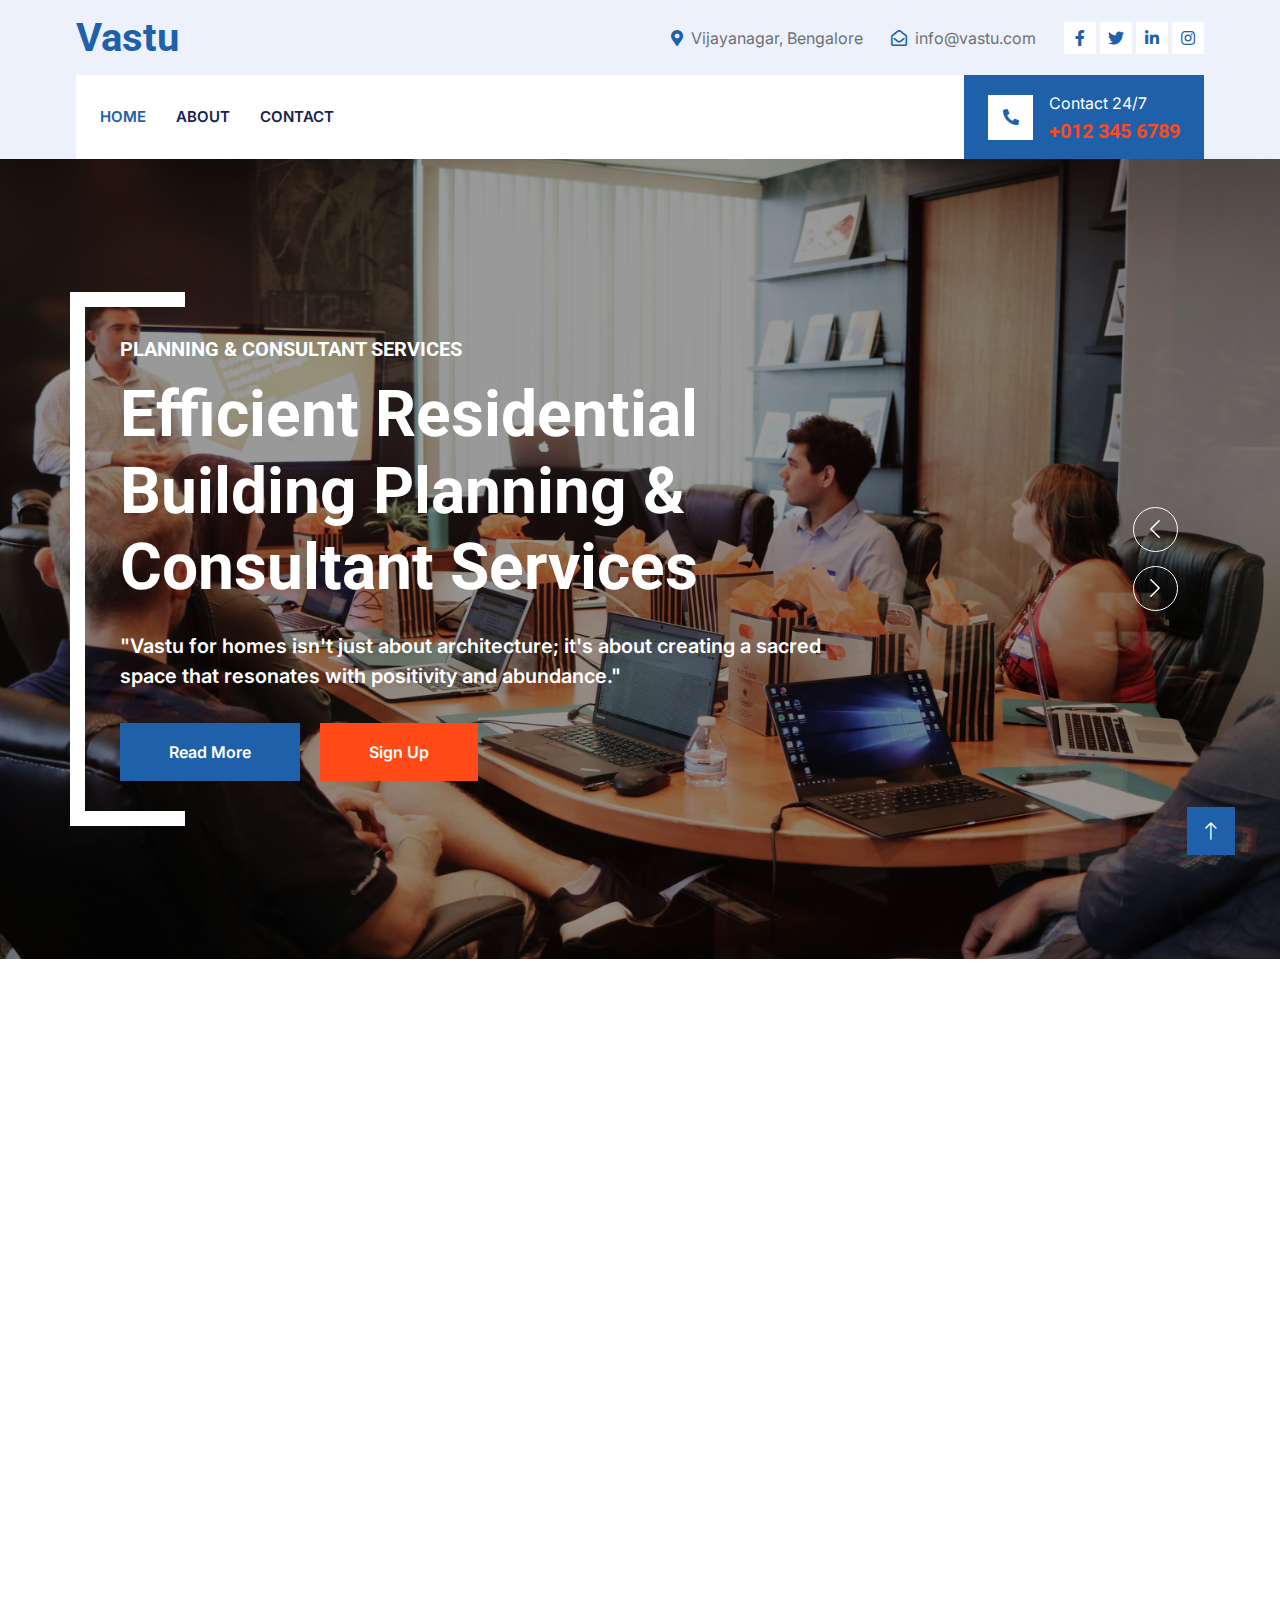
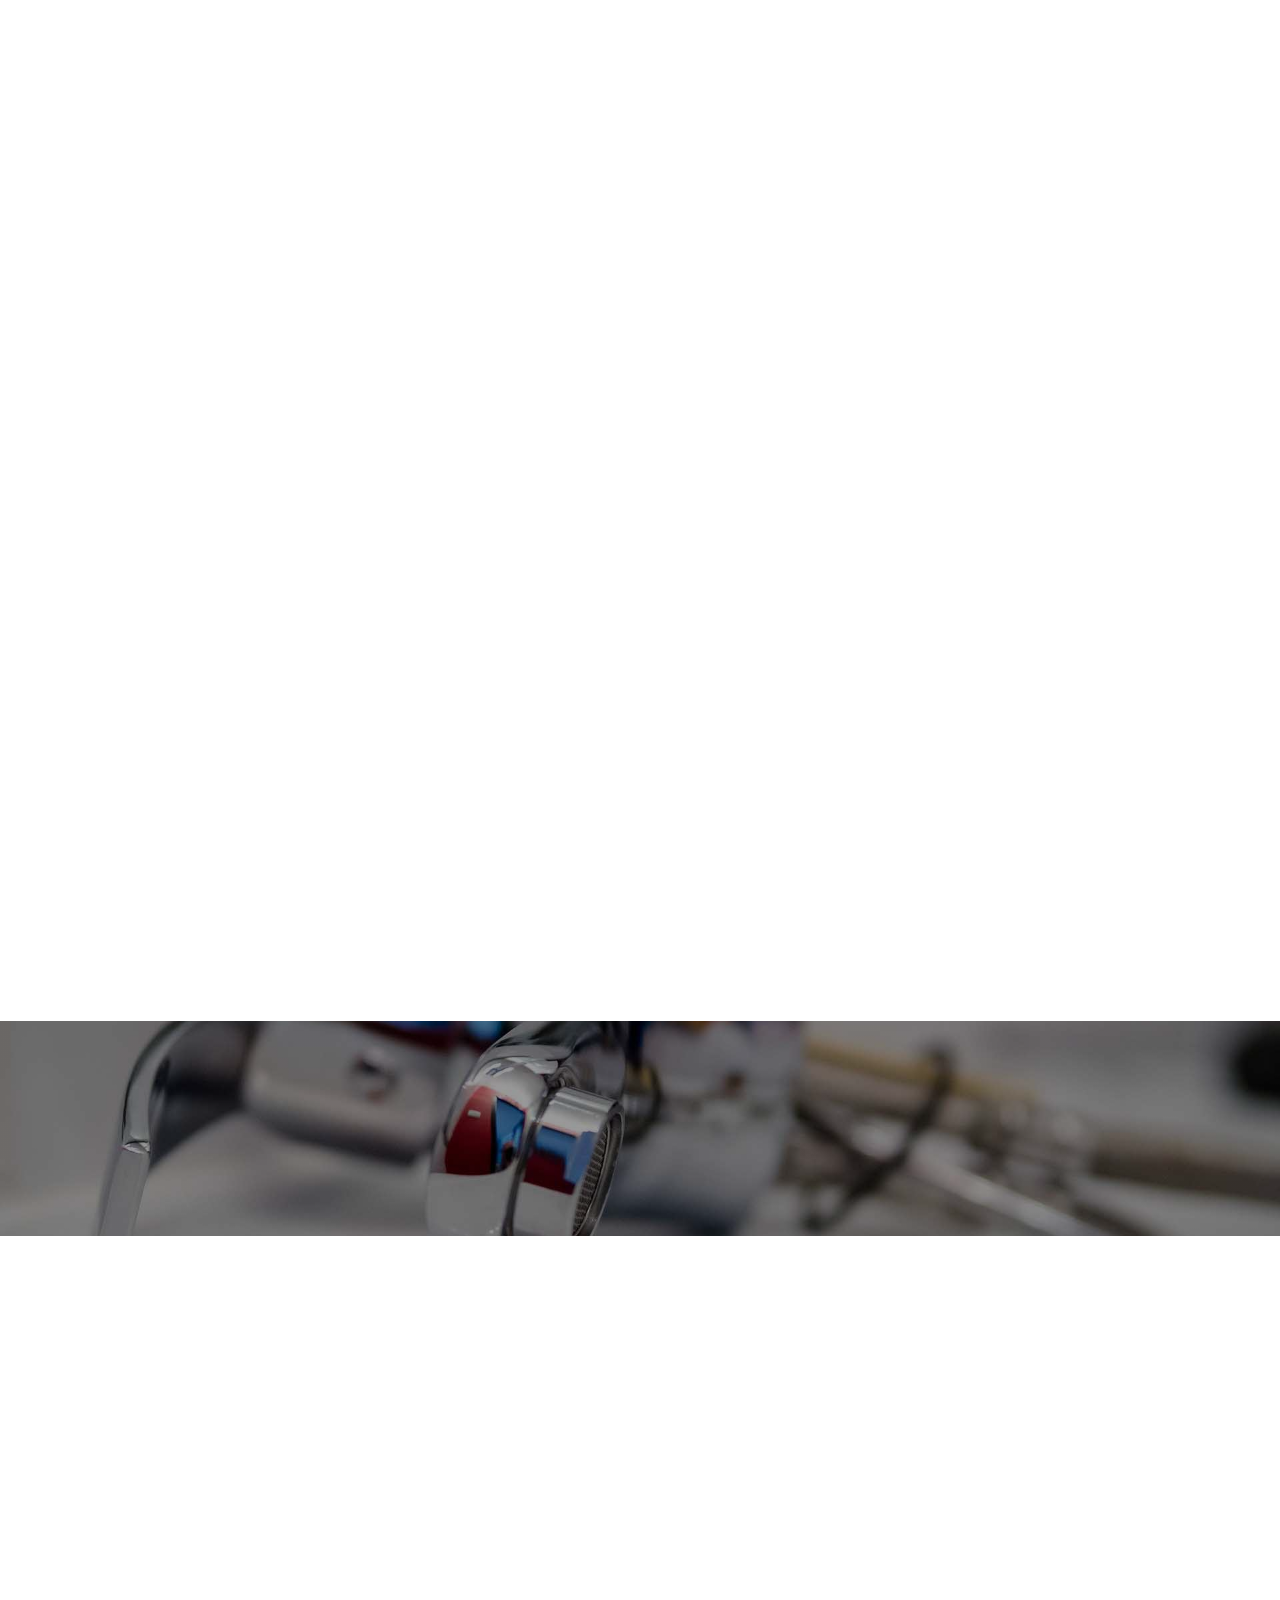
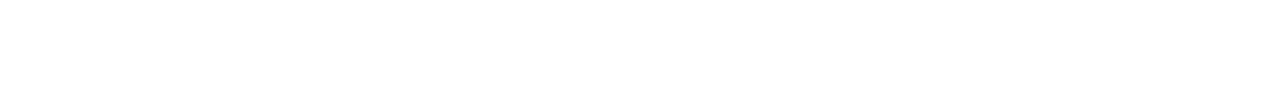
==== commit 2de76466: "Update index.html" ====
--- a/index.html
+++ b/index.html
@@ -83,8 +83,8 @@
             <div class="collapse navbar-collapse" id="navbarCollapse">
                 <div class="navbar-nav me-auto">
                     <a href="index.html" class="nav-item nav-link active">Home</a>
-                    <a href="about.html" class="nav-item nav-link">About</a>
-                    <a href="service.html" class="nav-item nav-link">Services</a>
+                    <a href="index.html" class="nav-item nav-link">About</a>
+                    <!-- <a href="index.html" class="nav-item nav-link">Services</a>
                     <div class="nav-item dropdown">
                         <a href="#" class="nav-link dropdown-toggle" data-bs-toggle="dropdown">Pages</a>
                         <div class="dropdown-menu fade-up m-0">
@@ -93,8 +93,8 @@
                             <a href="testimonial.html" class="dropdown-item">Testimonial</a>
                             <a href="404.html" class="dropdown-item">404 Page</a>
                         </div>
-                    </div>
-                    <a href="contact.html" class="nav-item nav-link">Contact</a>
+                    </div> -->
+                    <a href="index.html" class="nav-item nav-link">Contact</a>
                 </div>
                 <div class="mt-4 mt-lg-0 me-lg-n4 py-3 px-4 bg-primary d-flex align-items-center">
                     <div class="d-flex flex-shrink-0 align-items-center justify-content-center bg-white" style="width: 45px; height: 45px;">
@@ -312,7 +312,7 @@
 
 
     <!-- Service Start -->
-    <div class="container-fluid py-5 px-4 px-lg-0">
+    <!-- <div class="container-fluid py-5 px-4 px-lg-0">
         <div class="row g-0">
             <div class="col-lg-3 d-none d-lg-flex">
                 <div class="d-flex align-items-center justify-content-center bg-primary w-100 h-100">
@@ -374,12 +374,12 @@
                 </div>
             </div>
         </div>
-    </div>
+    </div> -->
     <!-- Service End -->
 
 
     <!-- Booking Start -->
-    <div class="container-fluid my-5 px-0">
+    <!-- <div class="container-fluid my-5 px-0">
         <div class="video wow fadeInUp" data-wow-delay="0.1s">
             <button type="button" class="btn-play" data-bs-toggle="modal" data-src="https://www.youtube.com/embed/DWRcNpR6Kdc" data-bs-target="#videoModal">
                 <span></span>
@@ -393,7 +393,7 @@
                             <button type="button" class="btn-close" data-bs-dismiss="modal" aria-label="Close"></button>
                         </div>
                         <div class="modal-body">
-                            <!-- 16:9 aspect ratio -->
+                            16:9 aspect ratio
                             <div class="ratio ratio-16x9">
                                 <iframe class="embed-responsive-item" src="" id="video" allowfullscreen allowscriptaccess="always"
                                     allow="autoplay"></iframe>
@@ -446,7 +446,7 @@
                 </div>
             </div>
         </div>
-    </div>
+    </div> -->
     <!-- Booking End -->
 
 
@@ -688,4 +688,4 @@
     <script src="js/main.js"></script>
 </body>
 
-</html>+</html>
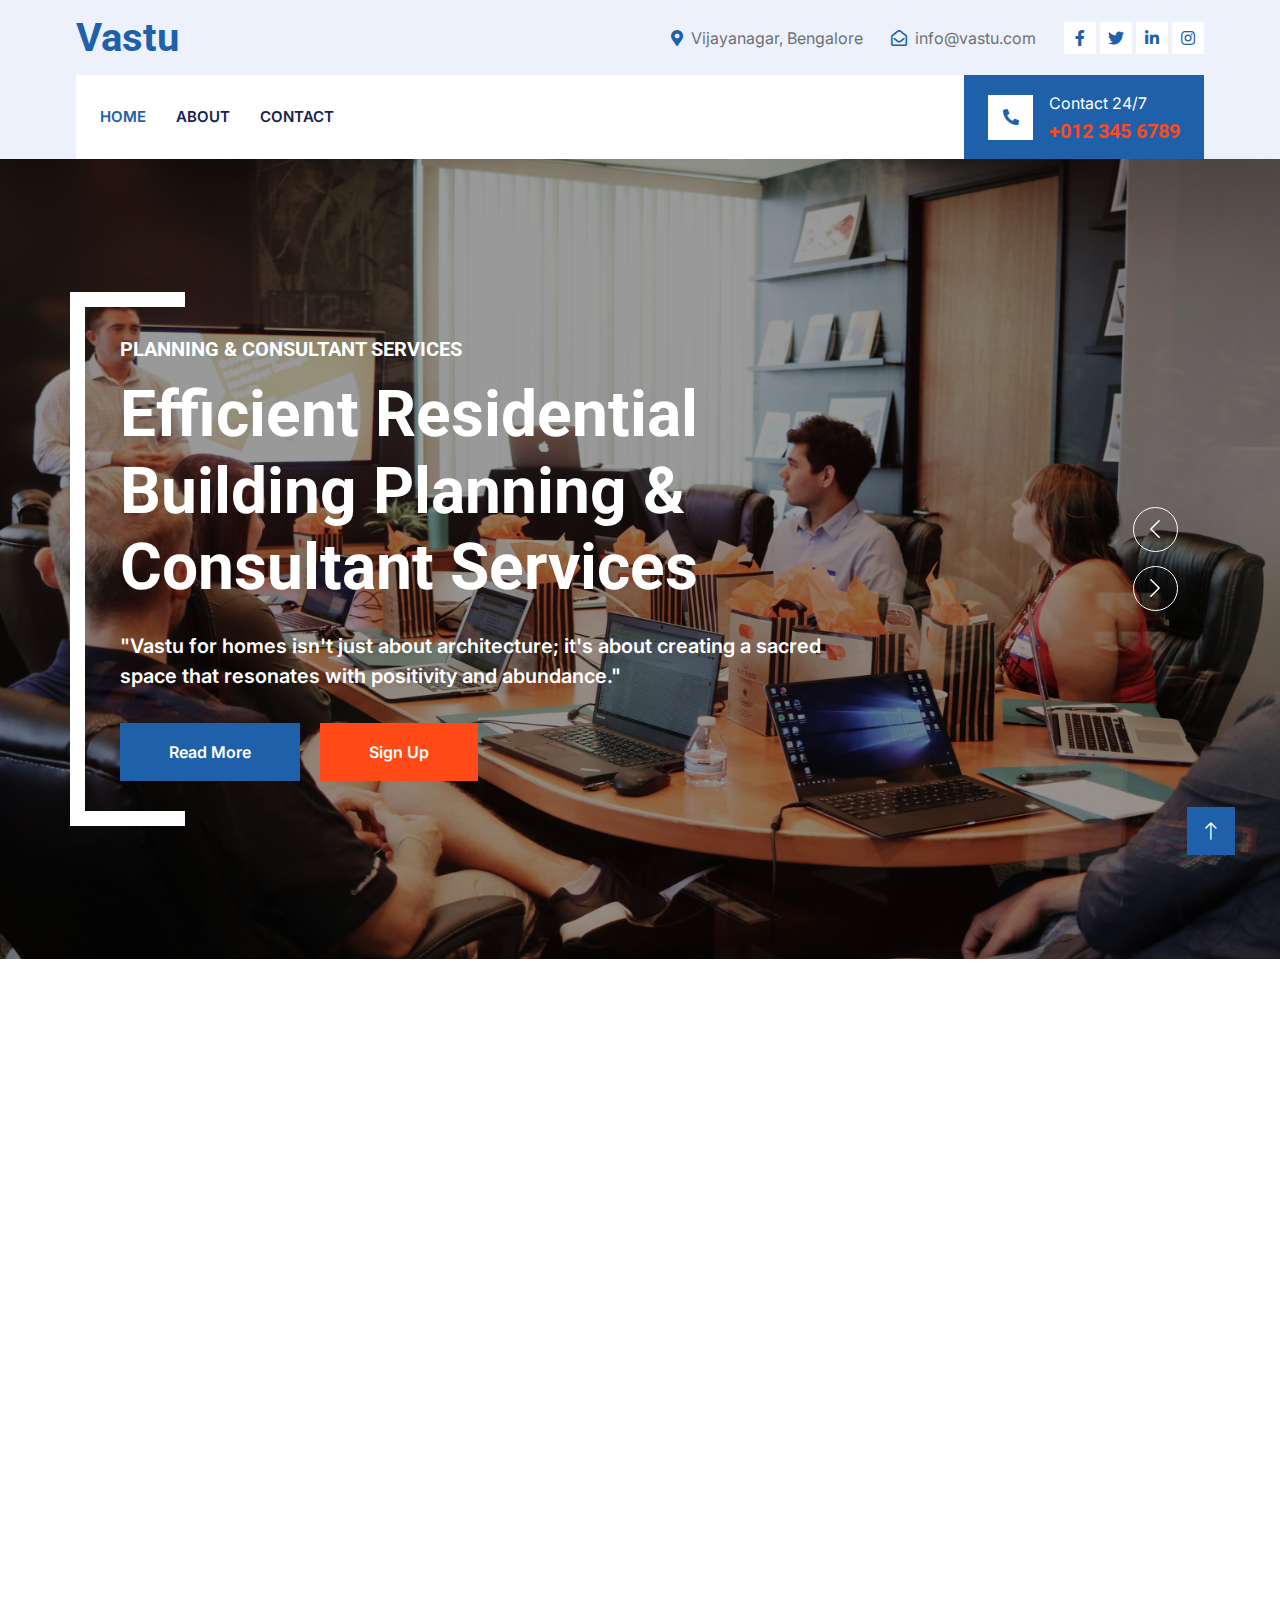
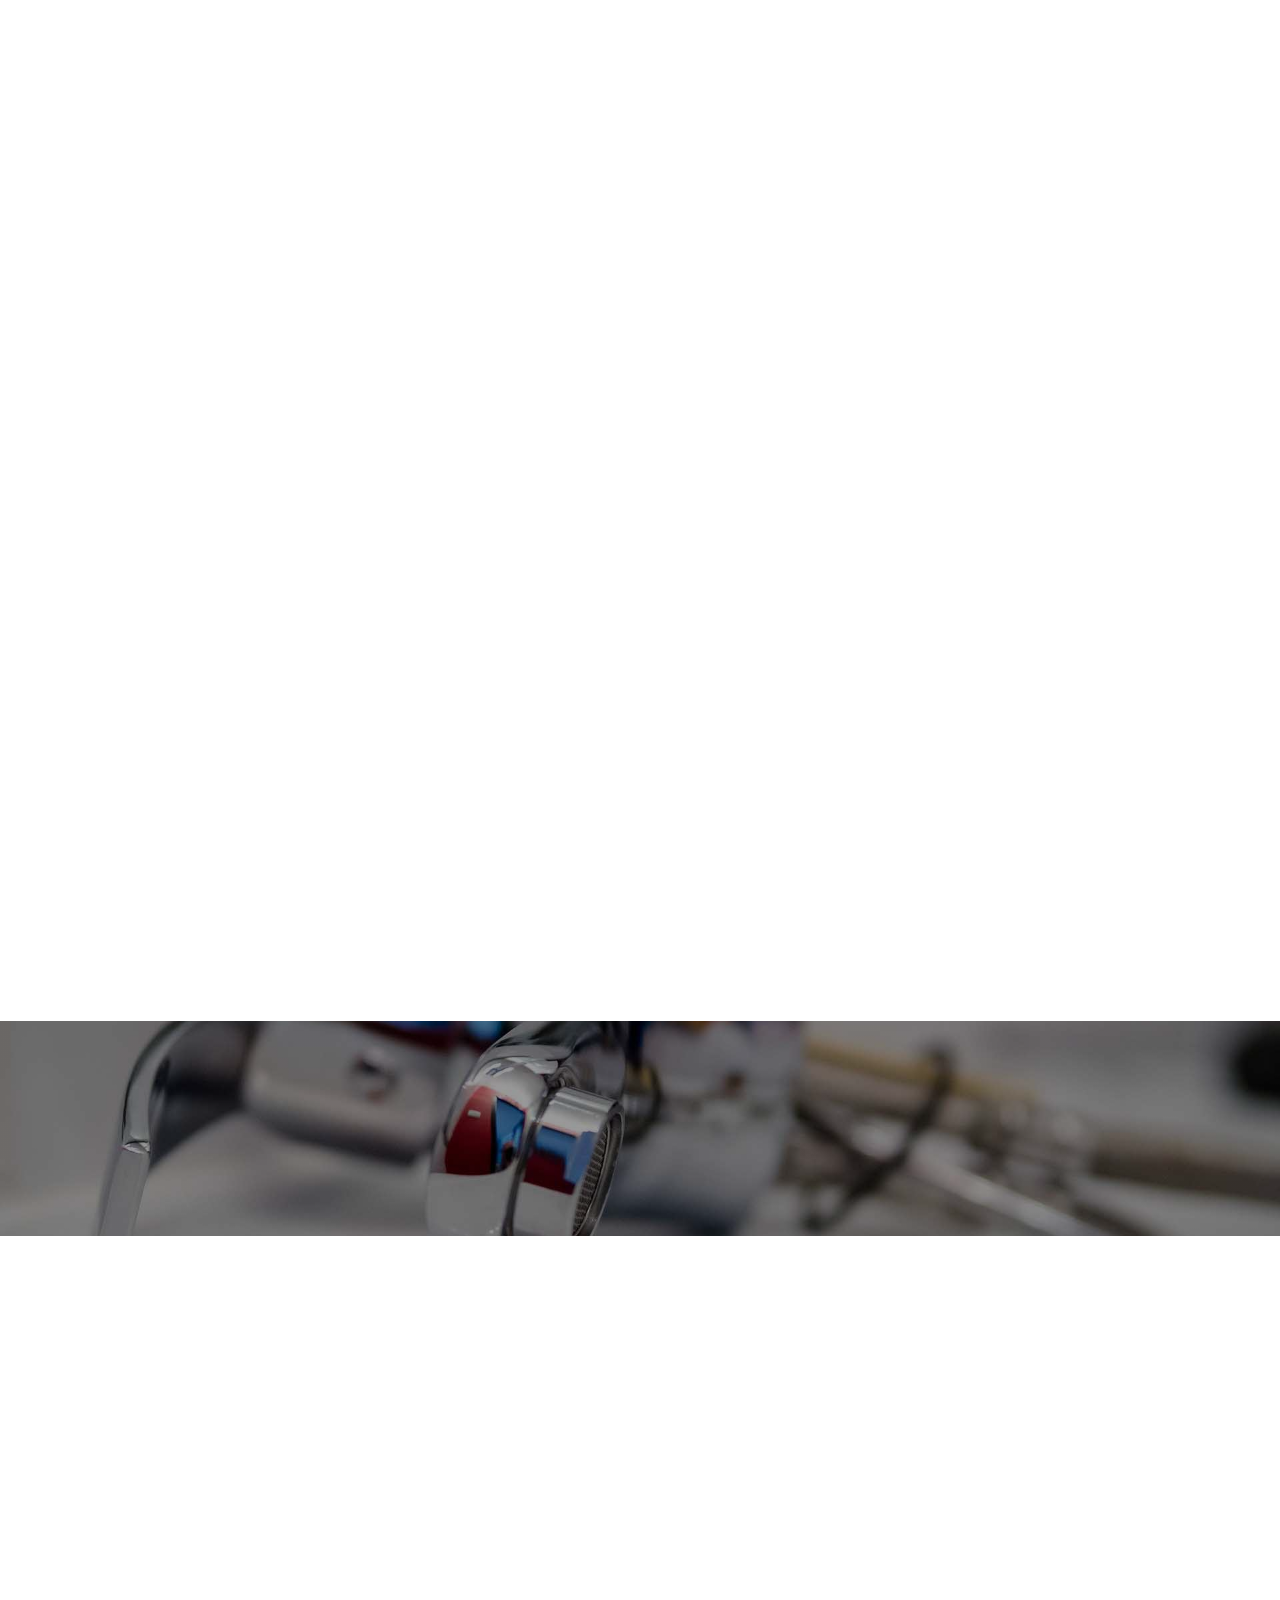
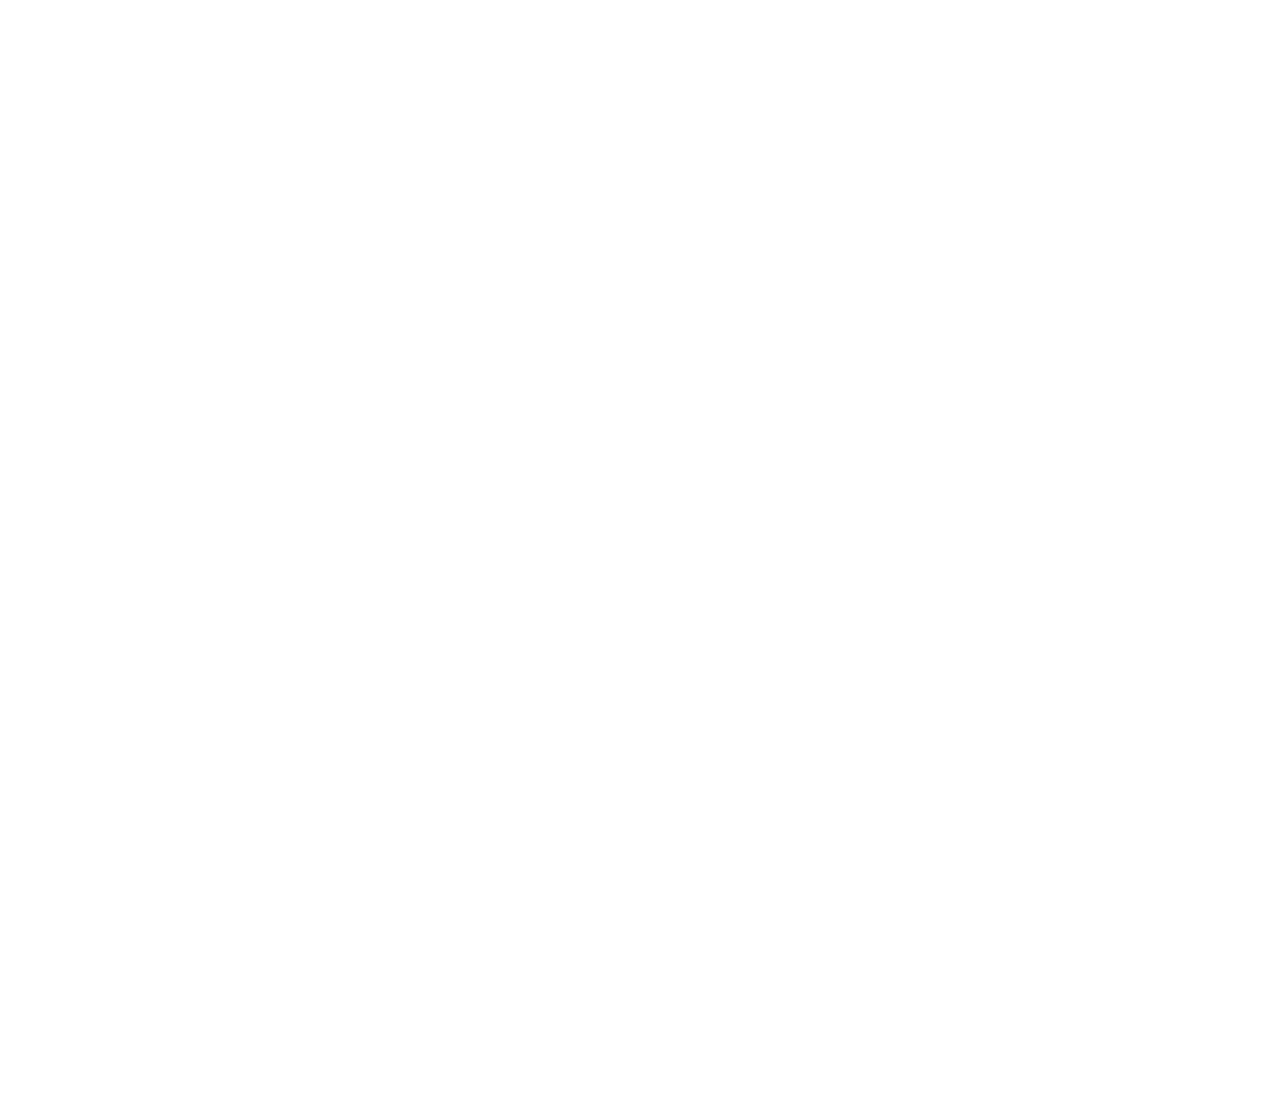
==== commit ca4f698a: "Update index.html" ====
--- a/index.html
+++ b/index.html
@@ -83,7 +83,7 @@
             <div class="collapse navbar-collapse" id="navbarCollapse">
                 <div class="navbar-nav me-auto">
                     <a href="index.html" class="nav-item nav-link active">Home</a>
-                    <a href="index.html" class="nav-item nav-link">About</a>
+                    <a href="about.html" class="nav-item nav-link">About</a>
                     <!-- <a href="index.html" class="nav-item nav-link">Services</a>
                     <div class="nav-item dropdown">
                         <a href="#" class="nav-link dropdown-toggle" data-bs-toggle="dropdown">Pages</a>
@@ -94,7 +94,7 @@
                             <a href="404.html" class="dropdown-item">404 Page</a>
                         </div>
                     </div> -->
-                    <a href="index.html" class="nav-item nav-link">Contact</a>
+                    <a href="contact.html" class="nav-item nav-link">Contact</a>
                 </div>
                 <div class="mt-4 mt-lg-0 me-lg-n4 py-3 px-4 bg-primary d-flex align-items-center">
                     <div class="d-flex flex-shrink-0 align-items-center justify-content-center bg-white" style="width: 45px; height: 45px;">
@@ -379,7 +379,7 @@
 
 
     <!-- Booking Start -->
-    <!-- <div class="container-fluid my-5 px-0">
+    <div class="container-fluid my-5 px-0">
         <div class="video wow fadeInUp" data-wow-delay="0.1s">
             <button type="button" class="btn-play" data-bs-toggle="modal" data-src="https://www.youtube.com/embed/DWRcNpR6Kdc" data-bs-target="#videoModal">
                 <span></span>
@@ -403,14 +403,15 @@
                 </div>
             </div>
 
-            <h1 class="text-white mb-4">Emergency Plumbing Service</h1>
-            <h3 class="text-white mb-0">24 Hours 7 Days a Week</h3>
+            <h1 class="text-white mb-4">Building Vastu Plans Online Now</h1>
+            <h3 class="text-white mb-3">24 Hours 7 Days a Week</h3>
+            <h3 class="text-white mb-0">As Per Your Requirements</h3>
         </div>
         <div class="container position-relative wow fadeInUp" data-wow-delay="0.1s" style="margin-top: -6rem;">
             <div class="row justify-content-center">
                 <div class="col-lg-8">
                     <div class="bg-light text-center p-5">
-                        <h1 class="mb-4">Book For A Service</h1>
+                        <h1 class="mb-4">Contact Us</h1>
                         <form>
                             <div class="row g-3">
                                 <div class="col-12 col-sm-6">
@@ -422,23 +423,30 @@
                                 <div class="col-12 col-sm-6">
                                     <select class="form-select border-0" style="height: 55px;">
                                         <option selected>Select A Service</option>
-                                        <option value="1">Service 1</option>
-                                        <option value="2">Service 2</option>
-                                        <option value="3">Service 3</option>
+                                        <option value="1">2D Plans</option>
+                                        <option value="2">3D Plans</option>
+                                        <option value="3">Front Elevation</option>
+                                        <option value="4">Interior Design</option>
                                     </select>
                                 </div>
                                 <div class="col-12 col-sm-6">
-                                    <div class="date" id="date1" data-target-input="nearest">
+                                    <select class="form-select border-0" style="height: 55px;">
+                                        <option selected>Building Type</option>
+                                        <option value="1">Commercial Building</option>
+                                        <option value="2">Residential Building</option>
+                                      
+                                    </select>
+                                    <!-- <div class="date" id="date1" data-target-input="nearest">
                                         <input type="text"
                                             class="form-control border-0 datetimepicker-input"
                                             placeholder="Service Date" data-target="#date1" data-toggle="datetimepicker" style="height: 55px;">
-                                    </div>
+                                    </div> -->
                                 </div>
                                 <div class="col-12">
                                     <textarea class="form-control border-0" placeholder="Special Request"></textarea>
                                 </div>
                                 <div class="col-12">
-                                    <button class="btn btn-primary w-100 py-3" type="submit">Book Now</button>
+                                    <button class="btn btn-primary w-100 py-3" type="submit">Send</button>
                                 </div>
                             </div>
                         </form>
@@ -446,7 +454,7 @@
                 </div>
             </div>
         </div>
-    </div> -->
+    </div>
     <!-- Booking End -->
 
 
